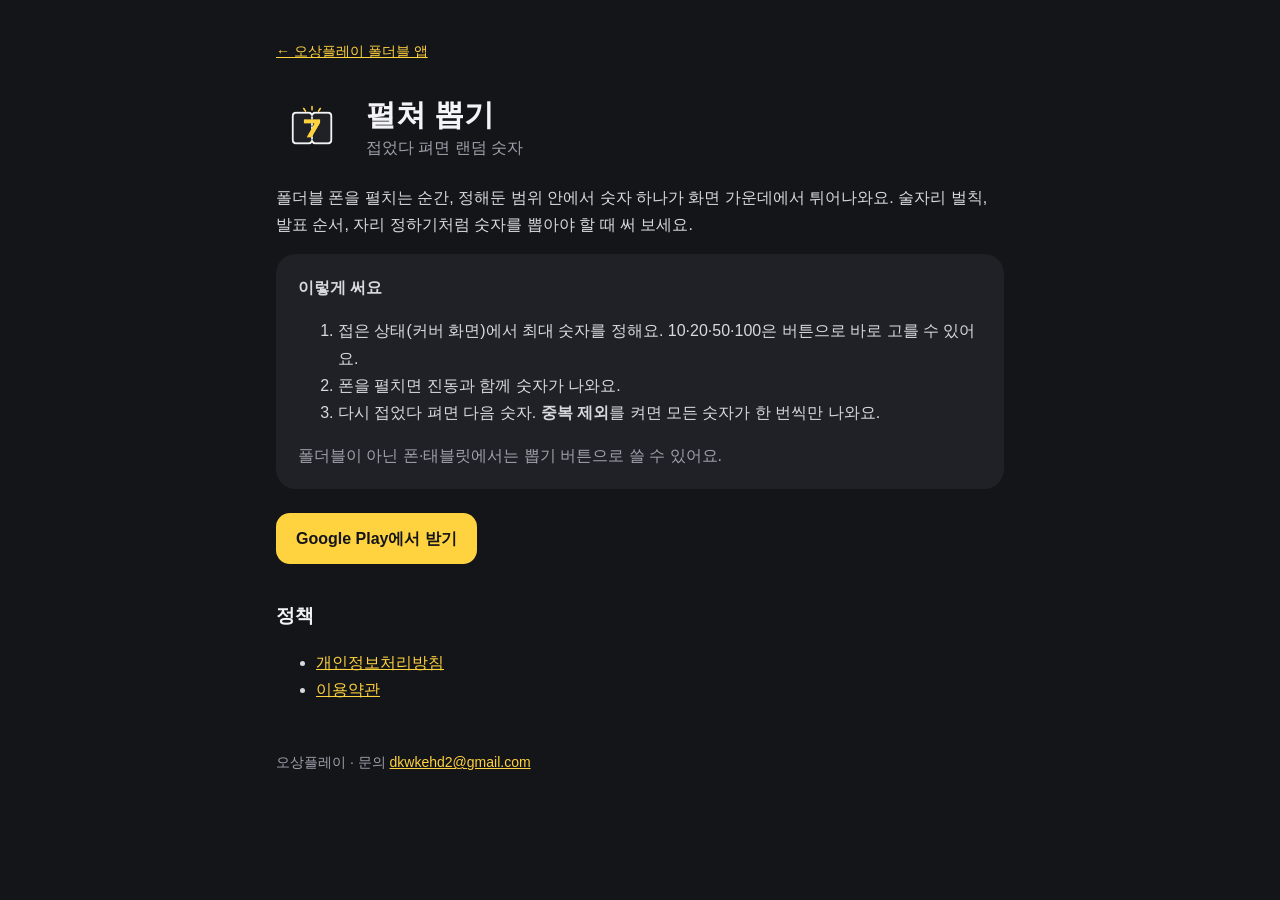
==== site/pick/index.html @ 1aadf333 "스토어 그래픽, 소개·개인정보처리방침·이용약관 페이지와 Pages 게시 추가 - apps/pick/store: 아이콘 512, 그래픽 이미지, 휴대전화·태블릿 스크린샷 - site" ====
<!doctype html>
<html lang="ko">
<head>
<meta charset="utf-8">
<meta name="viewport" content="width=device-width, initial-scale=1">
<title>펼쳐 뽑기 - 랜덤 숫자</title>
<meta name="description" content="폴더블 폰을 접었다 펴면 정한 범위 안에서 랜덤 숫자가 튀어나와요. 벌칙·순서 정하기용 숫자 뽑기 앱.">
<link rel="stylesheet" href="../style.css">
</head>
<body>
<main>
  <nav><a href="../">← 오상플레이 폴더블 앱</a></nav>
  <div class="app" style="margin-bottom:20px">
    <img src="icon.png" alt="펼쳐 뽑기 아이콘">
    <span><h1 style="margin:0">펼쳐 뽑기</h1><span class="muted">접었다 펴면 랜덤 숫자</span></span>
  </div>

  <p>폴더블 폰을 펼치는 순간, 정해둔 범위 안에서 숫자 하나가 화면 가운데에서 튀어나와요. 술자리 벌칙, 발표 순서, 자리 정하기처럼 숫자를 뽑아야 할 때 써 보세요.</p>

  <div class="card">
    <p style="margin-top:0"><strong>이렇게 써요</strong></p>
    <ol>
      <li>접은 상태(커버 화면)에서 최대 숫자를 정해요. 10·20·50·100은 버튼으로 바로 고를 수 있어요.</li>
      <li>폰을 펼치면 진동과 함께 숫자가 나와요.</li>
      <li>다시 접었다 펴면 다음 숫자. <strong>중복 제외</strong>를 켜면 모든 숫자가 한 번씩만 나와요.</li>
    </ol>
    <p class="muted" style="margin-bottom:0">폴더블이 아닌 폰·태블릿에서는 뽑기 버튼으로 쓸 수 있어요.</p>
  </div>

  <p>
    <a class="btn" href="https://play.google.com/store/apps/details?id=com.ohsang.play.foldpick">Google Play에서 받기</a>
  </p>

  <h2>정책</h2>
  <ul>
    <li><a href="privacy.html">개인정보처리방침</a></li>
    <li><a href="terms.html">이용약관</a></li>
  </ul>

  <footer>오상플레이 · 문의 <a href="mailto:dkwkehd2@gmail.com">dkwkehd2@gmail.com</a></footer>
</main>
</body>
</html>
---- site/style.css ----
:root{--bg:#141519;--surface:#1F2127;--border:#3A3D46;--text:#F4F4F6;--muted:#9EA1AB;--accent:#FFD23F}
*{box-sizing:border-box}
body{margin:0;background:var(--bg);color:var(--text);font-family:-apple-system,BlinkMacSystemFont,"Apple SD Gothic Neo","Noto Sans KR","Malgun Gothic",sans-serif;line-height:1.7;-webkit-text-size-adjust:100%}
main{max-width:760px;margin:0 auto;padding:40px 16px 64px}
a{color:var(--accent)}
h1{font-size:30px;line-height:1.3;margin:0 0 8px}
h2{font-size:19px;margin:36px 0 8px}
p,li{color:#D8D9DE}
.muted{color:var(--muted)}
.card{background:var(--surface);border-radius:20px;padding:20px 22px;margin:16px 0}
.app{display:flex;gap:18px;align-items:center;text-decoration:none;color:var(--text)}
.app img{width:72px;height:72px;border-radius:18px;flex-shrink:0}
.app strong{font-size:19px;display:block}
.btn{display:inline-block;background:var(--accent);color:#141519;font-weight:700;text-decoration:none;border-radius:14px;padding:12px 20px;margin-top:8px}
table{border-collapse:collapse;width:100%;font-size:15px}
th,td{border:1px solid var(--border);padding:10px;text-align:left;vertical-align:top}
th{background:var(--surface)}
.wrap{overflow-x:auto}
footer{margin-top:48px;font-size:14px;color:var(--muted)}
nav{font-size:14px;margin-bottom:28px}
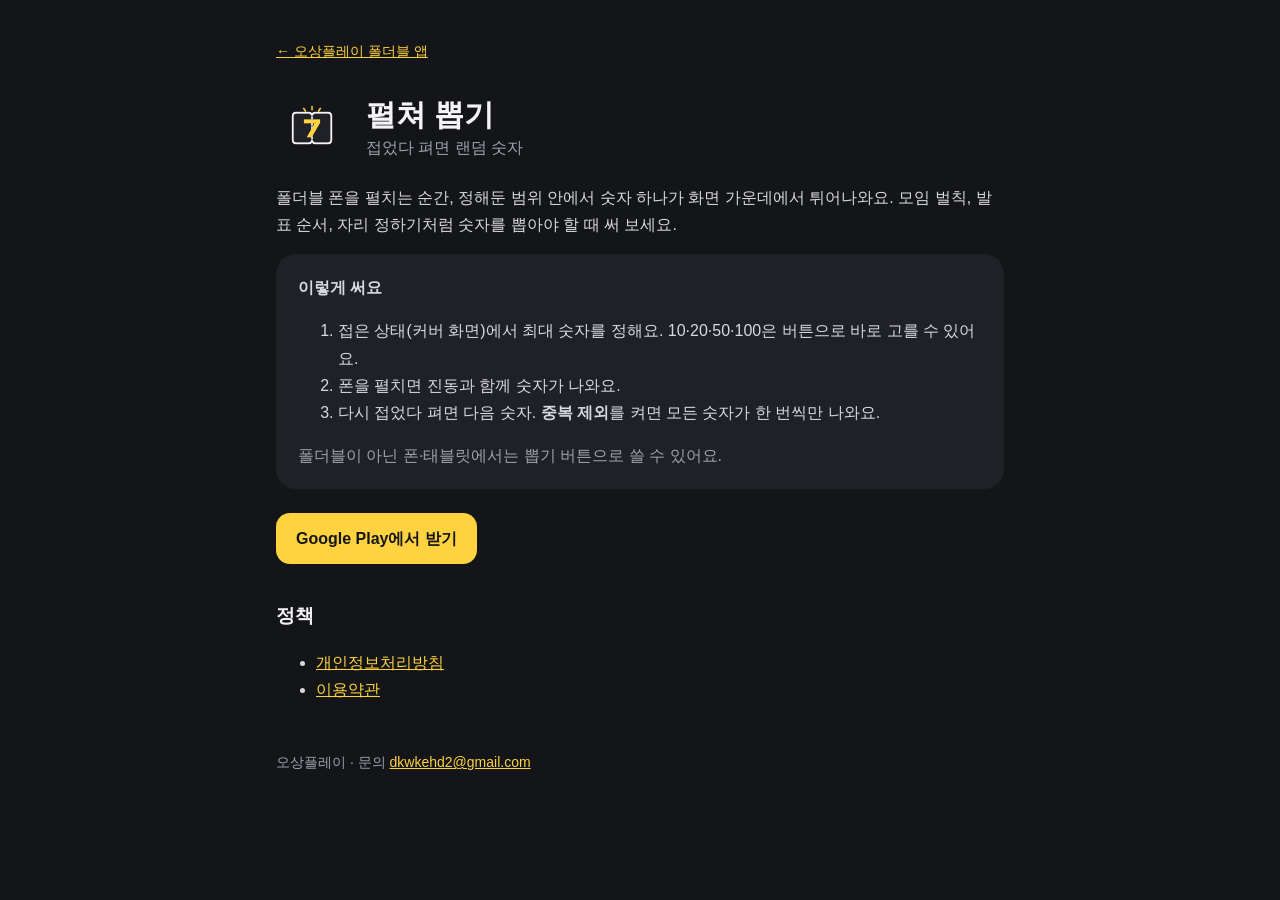
==== commit a6eb2538: "펼쳐 뽑기 Play 등록정보 문서 추가 Co-Authored-By: Claude Opus 5.5 <noreply@anthropic.com> Claude-Session: https:" ====
--- a/site/pick/index.html
+++ b/site/pick/index.html
@@ -15,7 +15,7 @@
     <span><h1 style="margin:0">펼쳐 뽑기</h1><span class="muted">접었다 펴면 랜덤 숫자</span></span>
   </div>
 
-  <p>폴더블 폰을 펼치는 순간, 정해둔 범위 안에서 숫자 하나가 화면 가운데에서 튀어나와요. 술자리 벌칙, 발표 순서, 자리 정하기처럼 숫자를 뽑아야 할 때 써 보세요.</p>
+  <p>폴더블 폰을 펼치는 순간, 정해둔 범위 안에서 숫자 하나가 화면 가운데에서 튀어나와요. 모임 벌칙, 발표 순서, 자리 정하기처럼 숫자를 뽑아야 할 때 써 보세요.</p>
 
   <div class="card">
     <p style="margin-top:0"><strong>이렇게 써요</strong></p>
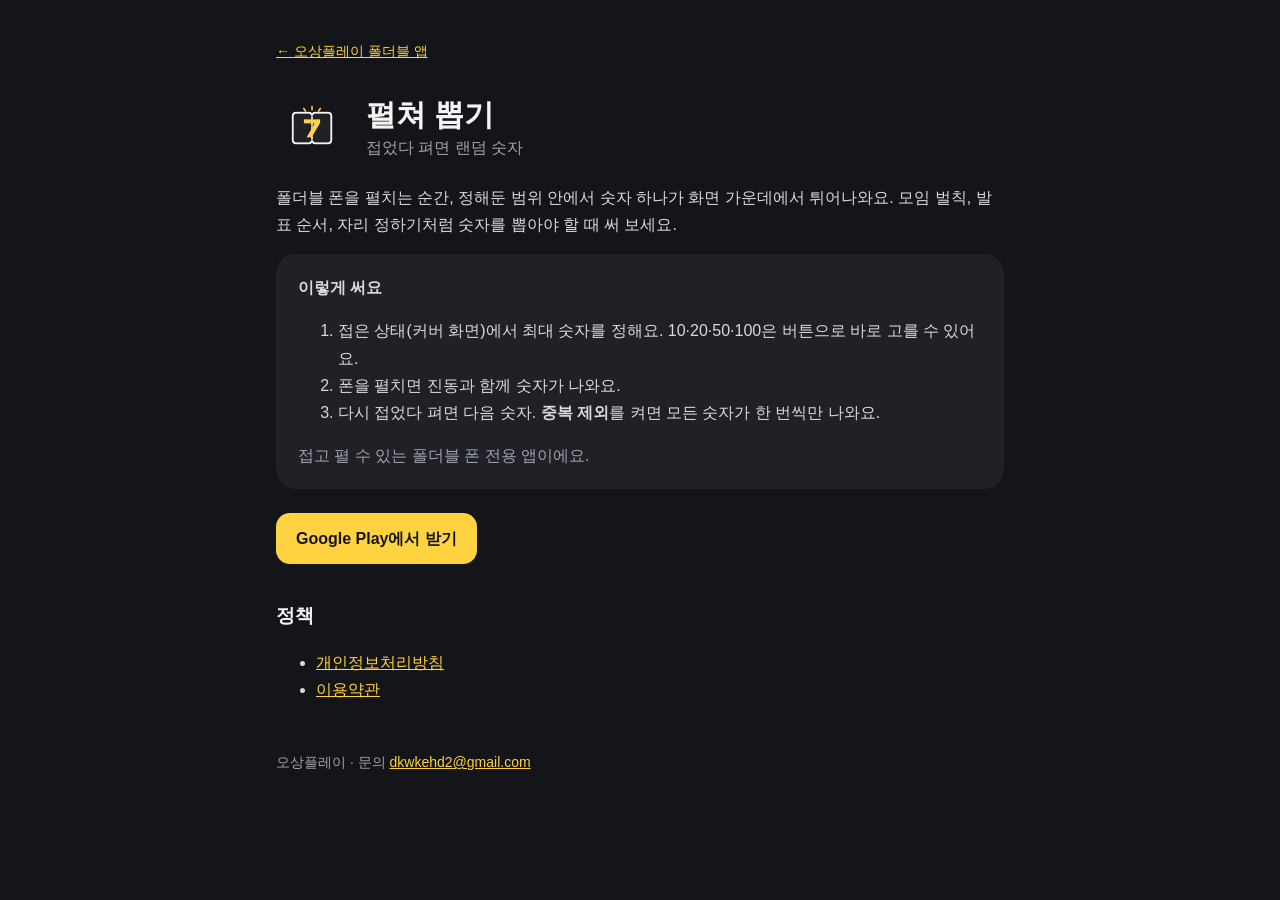
==== commit ee3c1c45: "폴더블 전용 설치 제한(힌지 센서), 프로덕션 출시 안내·출시 노트 Co-Authored-By: Claude Opus 5.5 <noreply@anthropic.com> Claude" ====
--- a/site/pick/index.html
+++ b/site/pick/index.html
@@ -24,11 +24,11 @@
       <li>폰을 펼치면 진동과 함께 숫자가 나와요.</li>
       <li>다시 접었다 펴면 다음 숫자. <strong>중복 제외</strong>를 켜면 모든 숫자가 한 번씩만 나와요.</li>
     </ol>
-    <p class="muted" style="margin-bottom:0">폴더블이 아닌 폰·태블릿에서는 뽑기 버튼으로 쓸 수 있어요.</p>
+    <p class="muted" style="margin-bottom:0">접고 펼 수 있는 폴더블 폰 전용 앱이에요.</p>
   </div>
 
   <p>
-    <a class="btn" href="https://play.google.com/store/apps/details?id=com.ohsang.play.foldpick">Google Play에서 받기</a>
+    <a class="btn" href="https://play.google.com/store/apps/details?id=com.ohsang.util.foldpick">Google Play에서 받기</a>
   </p>
 
   <h2>정책</h2>
